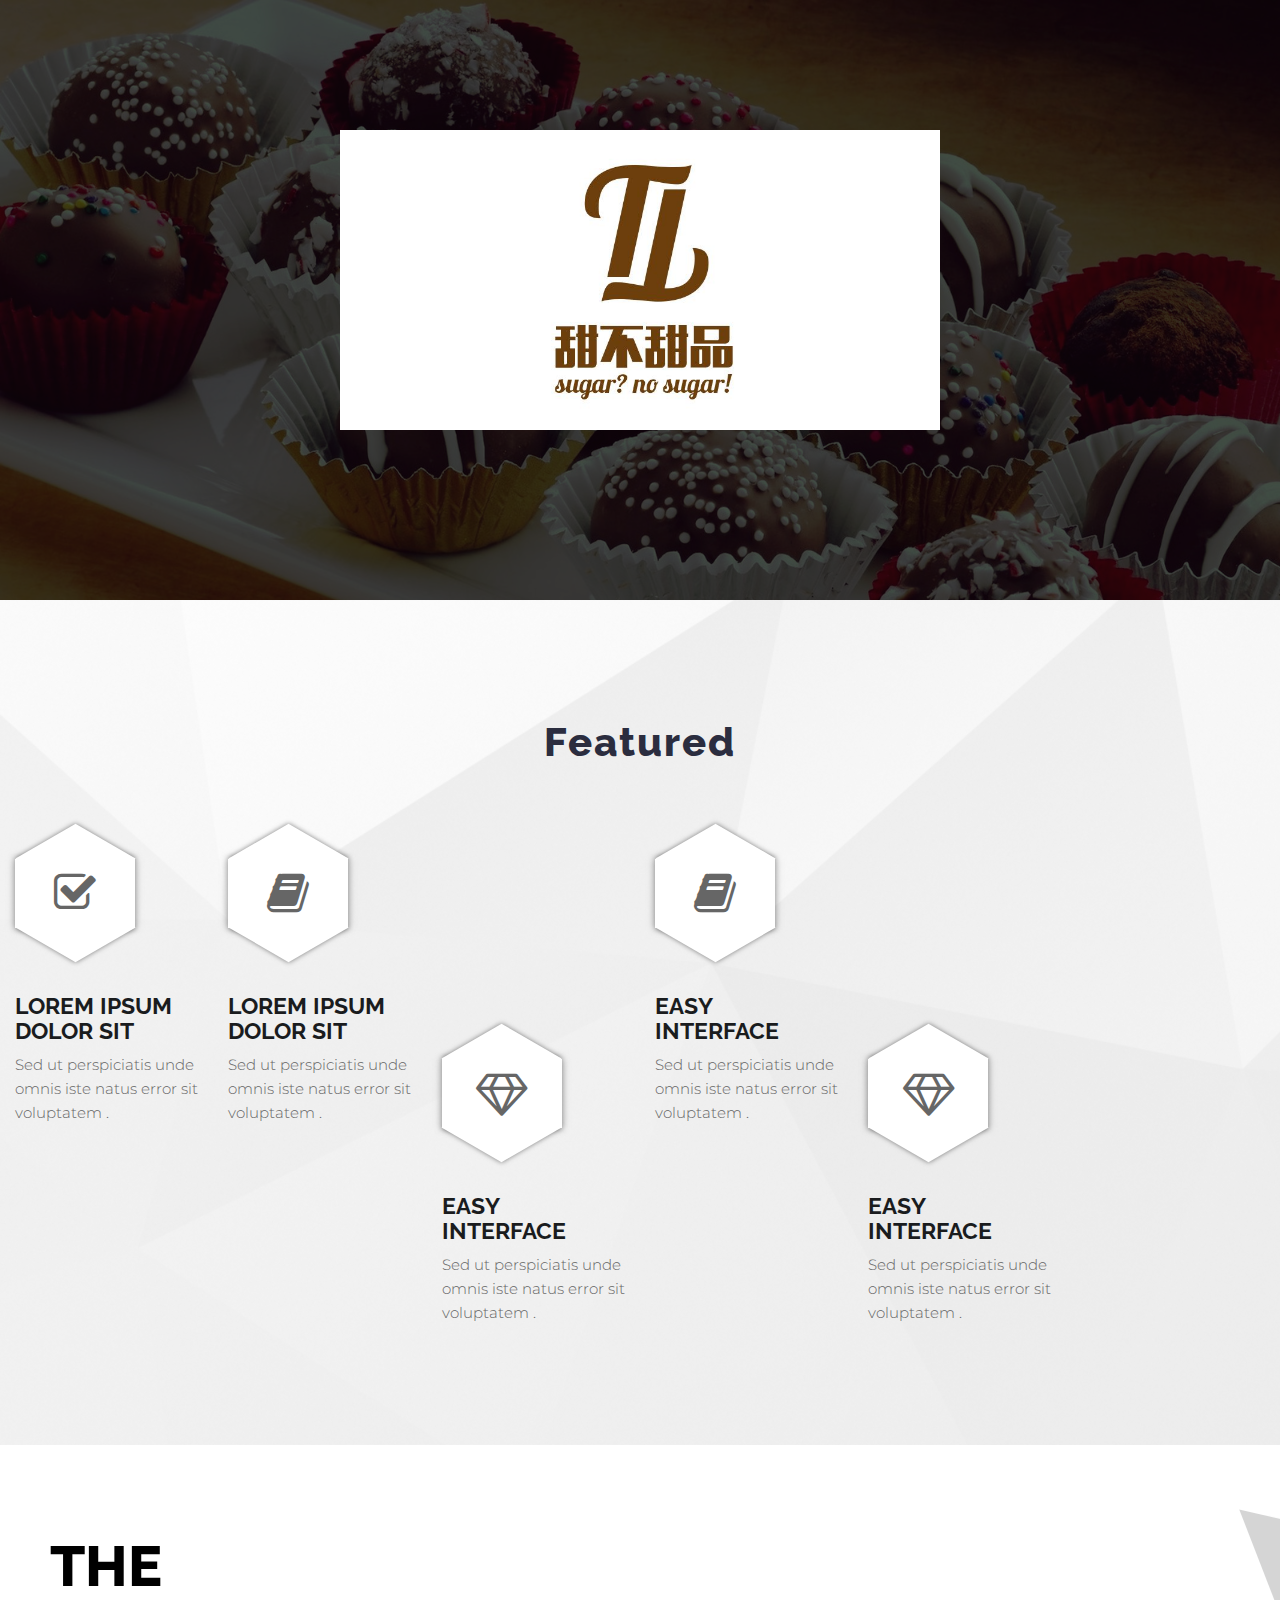
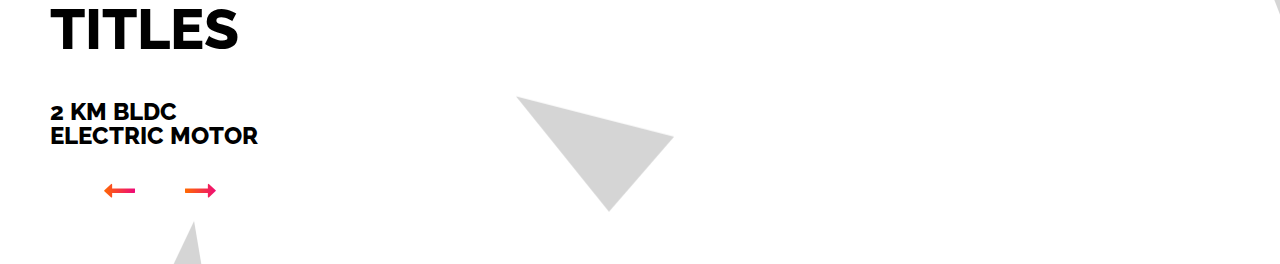
==== index.html @ 0b76a677 "qqiulifen" ====
<!DOCTYPE html>
<html lang="en">
<head>
    <meta charset="utf-8" />
    <meta http-equiv="X-UA-Compatible" content="IE=edge" />
    <meta name="viewport" content="width=device-width, initial-scale=1" />
    <meta name="description" content="Free Bootstrap Themes by Html5xCss3">
    <meta name="author" content="#">
	
    <title>甜品屋</title>
	
    <!-- Bootstrap Core CSS -->
    <link href="css/bootstrap.min.css" rel="stylesheet" type="text/css">
	
	<!-- Custom CSS -->
	<link href="css/style.css" rel="stylesheet">
	<link rel="stylesheet" href="css/lightbox.css">
	
	<!-- Custom Fonts -->
    <link href="font-awesome/css/font-awesome.min.css" rel="stylesheet" type="text/css">
	
	<!-- Owl Carousel Assets -->
    <link href="owl-carousel/owl.carousel.css" rel="stylesheet">
    <!-- <link href="owl-carousel/owl.theme.css" rel="stylesheet"> -->
	
	<!-- jQuery and Plugin-->
	<script src="js/jquery-3.2.1.min.js"></script>
	
	
	<script src="js/bootstrap.min.js"></script>

	
	<!-- HTML5 Shim and Respond.js IE8 support of HTML5 elements and media queries -->
    <!-- WARNING: Respond.js doesn't work if you view the page via file:// -->
    <!--[if lt IE 9]>
        <script src="js/html5shiv.js"></script>
        <script src="js/respond.min.js"></script>
    <![endif]-->
</head>
<body>
	<header class="main-header">
		<div class="container">
			<div class="col-md-8 col-md-offset-2">
				<!-- Static Header -->
				<div class="header-text">
					<div class="header-text-inner">
						<div class="logo">
							<a href="index.html"><img src="images/logo.jpg" class="img-responsive" alt=""></a>
						</div>
					</div>
				</div><!-- /header-text -->
			</div>
		</div>
	</header>
	<!-- /Section: intro -->
    
    <!-- /////////////////////////////////////////Content -->
    <div id="page-content">
    
        <!-- ////////////Content Box 01 -->
        <section class="box-content box-1 box-style-1" id="box-featured" data-anchor="featured">
            <div class="container-fluid">
                <div class="row heading dark bold">
                    <div class="col-lg-12"> 
                        <h2>Featured</h2>
                    </div>
                </div>
                <div class="row">
                    <div class="col-lg-2 col-sm-3 col-md-4 col-xs-6">
                        <div class="box-item">
                            <div class="wrap-icon">
                                <div class="hexagon">
                                    <div class="hexagon-inner">
                                        <div class="hexagon-inner-content">
                                            <i class="fa fa-check-square-o fa-3x"></i>
                                        </div>
                                    </div>
                                    <span></span>
                                </div>
                            </div>
	                   <h3>Lorem ipsum dolor sit</h3>
                            <p>Sed ut perspiciatis unde omnis iste natus error sit voluptatem .</p>
                        </div>
                    </div>
                    <div class="col-lg-2 col-sm-3 col-md-4 col-xs-6">
                        <div class="box-item">
                            <div class="wrap-icon">
                                <div class="hexagon">
                                    <div class="hexagon-inner">
                                        <div class="hexagon-inner-content">
                                            <i class="fa fa-book fa-3x"></i>
                                        </div>
                                    </div>
                                    <span></span>
                                </div>
                            </div>
                            <h3>Lorem ipsum dolor sit</h3>
                            <p>Sed ut perspiciatis unde omnis iste natus error sit voluptatem .</p>
                        </div>
                    </div>
                     <div class="col-lg-2 col-sm-3 col-md-4 col-xs-6">
                        <div class="box-item fix-padding">
                            <div class="wrap-icon">
                                <div class="hexagon">
                                    <div class="hexagon-inner">
                                        <div class="hexagon-inner-content">
                                            <i class="fa fa-diamond fa-3x"></i>
                                        </div>
                                    </div>
                                    <span></span>
                                </div>
                            </div>
                            <h3>Easy Interface</h3>
                            <p>Sed ut perspiciatis unde omnis iste natus error sit voluptatem .</p>
                        </div>
                    </div>
                    <div class="col-lg-2 col-sm-3 col-md-4 col-xs-6">
                        <div class="box-item">
                            <div class="wrap-icon">
                                <div class="hexagon">
                                    <div class="hexagon-inner">
                                        <div class="hexagon-inner-content">
                                            <i class="fa fa-book fa-3x"></i>
                                        </div>
                                    </div>
                                    <span></span>
                                </div>
                            </div>
                            <h3>Easy Interface</h3>
                            <p>Sed ut perspiciatis unde omnis iste natus error sit voluptatem .</p>
                        </div>
                    </div>
                    <div class="col-lg-2 col-sm-3 col-md-4 col-xs-6">
                        <div class="box-item fix-padding">
                            <div class="wrap-icon">
                                <div class="hexagon">
                                    <div class="hexagon-inner">
                                        <div class="hexagon-inner-content">
                                            <i class="fa fa-diamond fa-3x"></i>
                                        </div>
                                    </div>
                                    <span></span>
                                </div>
                            </div>
                            <h3>Easy Interface</h3>
                            <p>Sed ut perspiciatis unde omnis iste natus error sit voluptatem .</p>
                        </div>
                    </div>
                </div>
            </div>
        </section>
         <!-- ////////////Content Box 02 -->
        <section class="box-content box-2 box-style-0" id="box-slide" data-anchor="slide">
            <div class="flex-box no-gutter">
                <div class="col-sm-9 f-right">
                    <div class="owl-carousel b_2-slide">
                        <div class="item">
                            <div class="box-image" style="background-image: url('images/slide1.jpg');"></div>
                        </div>
                        <div class="item">
                            <div class="box-image" style="background-image: url('images/slide2.jpg');"></div>
                        </div>
                        <div class="item"> 
                            <div class="box-image" style="background-image: url('images/slide3.jpg');"></div>
                        </div>
                    </div>
                </div>
                <div class="col-sm-3">
                    <div class="box-text box-style-0">
                        <div class="title">
                            <h3>The titles</h3>
                            <span>2 km bldc Electric Motor</span>
                        </div>
                        <div class="content">
                            <div class="owl-carousel b_2-slide">
                                <div class="item"> 
                                    <p>11Lorem ipsum dolor sit amet, consectetur adipiscing elit. Aliquam viverra convallis.</p>
                                    <p>Max Speed:</p>
                                    <ul class="speed-inf list-inline text-center">
                                        <li class="col-xs-6">
                                            <p><strong>84</strong>kmh</p>
                                        </li>
                                        <li class="col-xs-6">
                                            <p><strong>60</strong>mph</p>
                                        </li>
                                        <div class="clearfix"></div>
                                    </ul>
                                </div>
                                <div class="item"> 
                                    <p>22Lorem ipsum dolor sit amet, consectetur adipiscing elit. Aliquam viverra convallis.</p>
                                    <p>Max Speed:</p>
                                    <ul class="speed-inf list-inline text-center">
                                        <li class="col-xs-6">
                                            <p><strong>84</strong>kmh</p>
                                        </li>
                                        <li class="col-xs-6">
                                            <p><strong>60</strong>mph</p>
                                        </li>
                                        <div class="clearfix"></div>
                                    </ul>
                                </div>
                                <div class="item"> 
                                    <p>33Lorem ipsum dolor sit amet, consectetur adipiscing elit. Aliquam viverra convallis.</p>
                                    <p>Max Speed:</p>
                                    <ul class="speed-inf list-inline text-center">
                                        <li class="col-xs-6">
                                            <p><strong>84</strong>kmh</p>
                                        </li>
                                        <li class="col-xs-6">
                                            <p><strong>60</strong>mph</p>
                                        </li>
                                        <div class="clearfix"></div>
                                    </ul>
                                </div>
                            </div>
                            <div class="owl-controls text-center">
                                <div class="btn prev prev-b_2-slide"><i class="fa fa-long-arrow-left"></i></div>
                                <div class="btn next next-b_2-slide"><i class="fa fa-long-arrow-right"></i></div>
                            </div>
                        </div>
                    </div>
                </div>
            </div>
        </section>

        <!-- ////////////Content Box 03 -->
</body>
</html>
---- css/style.css ----
/* ==== Google font ==== */
@import url('https://fonts.googleapis.com/css?family=Montserrat:400,600,700,800');
@import url('https://fonts.googleapis.com/css?family=Raleway:300,400,400i,500,500i,600,600i,700,700i,800,800i,900');
@import url('https://fonts.googleapis.com/css?family=Fira+Mono:400,500,700');
/* ---------------------------------------------------------------------------- */
/* ------------------------------------Html-Body------------------------------- */
/* ---------------------------------------------------------------------------- */
body {font-family: 'Montserrat', sans-serif;font-weight: 300;color: #666;background-color: #fff;font-size: 15px;line-height: 24px;hyphens: auto;overflow-wrap: break-word;}
html, body {width:100%; padding:0; margin:0;}

/* ---------------------------------------------------------------------------- */
/* ---------------------------------------------------------------------------- */
/* ---------------------------------------------------------------------------- */
html { -webkit-text-size-adjust: none;}
.video embed,.video object,.video iframe { width: 100%;  height: auto;}
img{max-width:100%;	height: auto;width: auto\9; /* ie8 */}

h1 {font-size: 38px;}
h2 {font-size: 36px;}
h3 {font-size: 32px;}
h4 {font-size: 28px;}
h5 {font-size: 24px;}
h6 {font-size: 20px;}

h1,h2,h3,h4,h5,h6 {font-weight: 700;color: #111;font-family: 'Raleway',sans-serif;line-height: 1.1;}

p {margin: 0 0 20px;}

a {color: #fff;-webkit-transition: all .2s ease-in-out;-moz-transition: all .2s ease-in-out;transition: all .2s ease-in-out;}
a:hover,
a:focus {text-decoration: none;color:#bb0c19;}

button {border: none;outline: 0;}
ul li{list-style: none;}
input:not([type]), input[type="color"], input[type="email"], input[type="number"], input[type="password"], input[type="tel"], input[type="url"], input[type="text"], input[type="search"], textarea, .form-control, select {
    border-radius: 0 0 0 0;
    box-shadow: none;
    color: #999999;
    display: block;
    font-size: 14px;
    font-weight: normal;
    line-height: 1.2;
	height: 43px;
    margin: 10px 0;
    outline: medium none;
    padding: 10px;
    transition: border-color 0.2s ease-in-out 0s, color 0.2s ease-in-out 0s;
    width: 100%;
	background-color: transparent;
    border: 2px solid #666;
}

.post{}
.post:after, .post:before, article:after, article:before, section:after, section:before{clear: both; content: '\0020'; display: block; visibility: hidden; width: 0; height: 0;}
.copyrights{
	text-indent:-9999px;
	height:0;
	line-height:0;
	font-size:0;
	overflow:hidden;
}
.clear{content: "\0020"; display: block; height: 0; clear: both; visibility: hidden; }
.clearfix:after, .clearfix:before{clear: both; content: '\0020'; display: block; visibility: hidden; width: 0; height: 0;}

/* --Line-- */
hr.line { margin: 15px auto; padding: 0; max-width: 90px;border: 0; border-top: solid 5px #ddd;text-align: center;}

/* --Page-- */
body.index-page {}
body.sub-page {}
body.sub-page header.main-header{min-height: 100px;}
body.sub-page .header-text {padding: 70px 0;}
body.sub-page .header-text img{max-height: 200px;margin:auto;}
body.sub-page footer{border-top: 1px solid #ccc;}

/* ---------------------------------------------------------------------------- */
/* -------------------------------Header-Styles-------------------------------- */
/* ---------------------------------------------------------------------------- */
header.main-header{background-size: cover;background-image: url(../images/showcase_bg.jpg);background-repeat: no-repeat;background-position: 50% top;min-height: 600px; position: relative}
header.main-header:after{background: rgba(0, 0, 0, .7);height: 100%;width: 100%;position:absolute;content: "";right: 0;top: 0;left: 0;bottom: 0;}

/* Header Styles */
.header-text {position: relative; z-index: 1;}
.header-text img{max-height: 300px;margin: 130px auto 0}



/* ---------------------------------------------------------------------------- */
/* -------------------------------------Content-------------------------------- */
/* ---------------------------------------------------------------------------- */
#page-content{}

/* ---HomePage--- */
.box-content {overflow: hidden}
.box-content .heading{margin-bottom: 50px; text-align: center;}
.box-content .heading h2{ font-weight: 300;font-size: 28px;}
.box-content .heading.bold h2{ font-weight: 800;font-size: 40px;letter-spacing: 2px;}
.box-content .heading.light h2{color: #fff;}
.box-content .heading.dark h2{color: #2b2d3f;}

.box-content.box-style-0{background-image: url(../images/patftern-white2.png); background-color: #fff;}
.box-content.box-style-1{background: url(../images/pattern-white.png) center center;background-size: cover; background-color: #fff;}
.box-content.box-style-2{background-image: url(../images/home-6.png);background-position: 80% top;background-repeat: no-repeat;background-color: #F8F9F1;}
.box-content.box-style-3{background: url(../images/ep_naturalblack.png) fixed center center;color:#fff;}

/* ---------------------------------------------------------------------------- */
/* -------------------------------------Box 1---------------------------------- */
/* ---------------------------------------------------------------------------- */
.box-content.box-1 {padding: 100px 0;}
.box-content.box-1 .box-item h3{color: #1a1c1e; font-size: 23px;line-height: 1.1;text-transform: uppercase;}
.wrap-icon{padding-bottom: 10px;display: block;}

@media(min-width:768px){
	.box-content.box-1 .box-item.fix-padding{padding-top: 200px}
}

/* ---------------------------------------------------------------------------- */
/* -------------------------------------Box 2---------------------------------- */
/* ---------------------------------------------------------------------------- */
.box-content.box-2 {position: relative;}


/* ---------------------------------------------------------------------------- */
/* -------------------------------------Box 3---------------------------------- */
/* ---------------------------------------------------------------------------- */
.box-content.box-3 {padding: 0;}
.box-content.box-3 h3{color: #FFB619; margin-bottom: 5px;font-weight: 500;}
.box-content.box-3 span{font-weight: bold;font-size: 20px;line-height: 2;}

/* ---------------------------------------------------------------------------- */
/* -------------------------------------Box 5---------------------------------- */
/* ---------------------------------------------------------------------------- */
.box-content.box-5 {padding: 100px 0;text-align: center;}
.box-content.box-5 textarea{height: 150px;}

/* ---------------------------------------------------------------------------- */
/* -------------------------------------Box 4---------------------------------- */
/* ---------------------------------------------------------------------------- */
.box-content.box-4 {padding: 100px 0;}
.box-content.box-4 .box-item{border: 1px solid #ccc;transition: all .3s ease-in-out;}
.box-content.box-4 .box-item .box-item-inner{padding: 15px 25px;background: transparent;}
.box-content.box-4 .box-item .box-item-inner ul{padding: 0;margin-bottom: 20px;}
.box-content.box-4 .box-item h3{font-size:20px;text-transform:uppercase;margin-bottom: 20px;font-weight: 800;}
.box-content.box-4 .box-item:nth-child(n+2) {border-left: none;}
.box-content.box-4 .box-item:nth-child(n+4) {border-top: none;}
.box-content.box-4 .box-item:nth-child(3n+1){border-left: 1px solid #ccc;}
.box-content.box-4 .box-item:hover{
	position: relative;
    z-index: 2;
    -webkit-transform: scale(1.1);
    -ms-transform: scale(1.1);   
    -moz-transform: scale(1.1);
    transform: scale(1.1);
	background: #000;
	border: 1px solid #000;
	color: #999;
}
.box-content.box-4 .box-item:hover h3{color: #fff;}
.box-content.box-4 .box-item:hover .gradient-link{background: linear-gradient(to left, #ee0979, #ff6a00);background: -webkit-linear-gradient(to left, #ee0979, #ff6a00);-webkit-background-clip: text;-webkit-text-fill-color: transparent;text-decoration: underline}

.gradient-link{font-weight: bold;color: #111;text-decoration: underline}

/* ---------------------------------------------------------------------------- */
/* -------------------------------------Box 6---------------------------------- */
/* ---------------------------------------------------------------------------- */
.box-content.box-6 {padding: 0;}

/* ---------------------------------------------------------------------------- */
/* -------------------------------------Box 7---------------------------------- */
/* ---------------------------------------------------------------------------- */
.box-content.box-7 {}

/* ---------------------------------------------------------------------------- */
/* ------------------------------------Footer---------------------------------- */
/* ---------------------------------------------------------------------------- */
footer{color: #888;background-color:#181819;}
footer ul {padding: 0;}
footer ul li{list-style: none;}
footer a {color: #888;}
footer a:hover {color: #bb0c19;}



footer .wrap-footer{padding:50px 0 30px;}
footer .col-footer{margin: 10px 0 30px;}
footer .footer-1{}
footer .footer-1 ul.footer-social{font-size: 20px;margin: 0;}
footer .footer-1 ul.footer-social li{height: 38px; width: 38px; text-align: center;}
footer .footer-1 ul.footer-social a i{font-size: 15px;color: #fff;line-height: 2.1;height: 30px; width: 30px;border-radius: 3px;background-color: #2B2D3F;}
footer .footer-1 ul.footer-social a i:hover{background-color:#fff;color: #2B2D3F;}

footer .footer-2{}
footer .footer-2 li{border-bottom: 1px solid rgba(255, 255, 255, 0.1);font-size: 13px;margin-bottom: 0;padding: 12px 0;}
footer .footer-2 li:first-child{padding-top: 0;}

footer .footer-2 li p {letter-spacing:1px;margin-bottom: 0;}

footer .footer-3 img{margin-bottom: 20px;}

footer .footer-4{}
footer .footer-4 a{ border: 1px solid #888; padding: 2px 10px;line-height: 2.2;font-size: 14px;text-transform: capitalize;}
footer .footer-4 a:hover{color: #bb0c19;text-decoration: none;}


footer .footer-title {display: block;font-weight: bold;letter-spacing: 1px;margin-bottom: 20px;position: relative;text-transform: uppercase;font-size: 16px;color: #fff;}

footer .copyright{padding: 15px 0;}
footer .bottom-footer{background-color:#000;}
footer .bottom-footer span{color: #888!important;margin: 0;line-height: 1;}
footer .bottom-footer ul{list-style:none;margin:0;padding:0;line-height:1.5}
footer .bottom-footer .link{margin-top: 10px;}

@media(max-width:767px){
	footer .bottom-footer .copyright{text-align:center;padding-bottom:18px}
	footer .bottom-footer .link{padding-top:0;padding-bottom:24px;text-align:center}
}

/* ---------------------------------------------------------------------------- */
/* --------------------------------Entry-box----------------------------------- */
/* ---------------------------------------------------------------------------- */
.box-entry {color: #3F3F3F; margin: 0 auto 30px;border-bottom: 4px solid #eee;border-right: 1px solid #fff;max-width: 450px;}
.box-entry h3{margin: 0;margin-bottom: 30px;font-size: 19px;font-weight: 700;text-transform: uppercase;line-height: 1.4;}
.box-entry img{border: none; width: 100%;}
.box-entry div{padding: 0;}
.box-entry .entry-details{padding: 0 30px}
.box-entry .entry-details p{line-height: 1.2;}

.box-entry .entry-meta {font-size: 12px !important;letter-spacing: 0.25px;margin: 0 0 15px;padding: 10px 0;position: relative;text-transform: uppercase;border-bottom: 1px solid #ddd;color: #999;}
.box-entry .entry-meta a{color: #999;}
.box-entry .entry-des {margin: 0 0 15px;padding: 0 0 15px;}
.box-entry .entry-des span{color: #ec495e;font-weight: bold;}
.box-entry .entry-des h3{margin: 0;max-height: 70px;min-height: 68px;text-transform: uppercase;}
.entry-thumb {position: relative;}
.entry-thumb:after {content: "";position: absolute;top: 0px;left: 0px;width: 0%;height: 100%;background-color: rgba(255,255,255,0.4);-webkit-transition: none;-moz-transition: none;-ms-transition: none;-o-transition: none;transition: none;}
.entry-thumb:hover:after {width: 120%;background-color: rgba(255,255,255,0);-webkit-transition: all 0.3s ease-out;-moz-transition: all 0.3s ease-out;-ms-transition: all 0.3s ease-out;-o-transition: all 0.3s ease-out;transition: all 0.3s ease-out;}
.box-entry:hover{border-bottom: 4px solid #ec495e;}
@media only screen and (max-width: 767px) {.box-entry{text-align: center;}}


/* ---------------------------------------------------------------------------- */
/* ------------------------------Portfolio Box--------------------------------- */
/* ---------------------------------------------------------------------------- */	
.portfolio-box {display: block;position: relative;margin: auto;overflow: hidden;max-width: 400px}
.portfolio-box:before{z-index:1;content:"";position:absolute;left:10px;right:10px;top:10px;bottom:10px;border-top:1px solid #bb0c19;border-bottom:1px solid #bb0c19;transform:scale(1,1);-moz-transform:scale(1,1);-webkit-transform:scale(1,1);-ms-transform:scale(1,1);transition:all 0.4s ease-in-out 0s;-moz-transition:all 0.4s ease-in-out 0s;-webkit-transition:all 0.4s ease-in-out 0s;}
.portfolio-box:after{z-index:1;content:"";position:absolute;left:10px;right:10px;top:10px;bottom:10px;border-left:1px solid #bb0c19;border-right:1px solid #bb0c19;transform:scale(1,1);-moz-transform:scale(1,1);-webkit-transform:scale(1,1);-ms-transform:scale(1,1);transition:all 0.4s ease-in-out 0s;-moz-transition:all 0.4s ease-in-out 0s;-webkit-transition:all 0.4s ease-in-out 0s;}
.portfolio-box:hover:before{transform:scale(0,1);-moz-transform:scale(0,1);-webkit-transform:scale(0,1);-ms-transform:scale(0,1)}
.portfolio-box:hover:after {transform:scale(1,0);-moz-transform:scale(1,0);-webkit-transform:scale(1,0);-ms-transform:scale(1,0)}

/****** Zoom Effect ******/
.portfolio-box.zoom-effect .portfolio-box-caption{background: rgba(0, 0, 0,.3);}
.portfolio-box.zoom-effect img{-webkit-transition: 0.5s ease;transition: 0.5s ease;}
.portfolio-box:hover.zoom-effect img{-webkit-transform:scale(1.1); /* Safari and Chrome */-moz-transform:scale(1.1); /* Firefox */-ms-transform:scale(1.1); /* IE 9 */-o-transform:scale(1.1); /* Opera */transform:scale(1.1);}


.portfolio-box .portfolio-box-caption {display: block;position: absolute;bottom: 0;width: 100%;height: 100%;text-align: center;color: #fff;-webkit-transition: all .35s;-moz-transition: all .35s;transition: all .35s;}
.portfolio-box .portfolio-box-caption .portfolio-box-caption-content {position: absolute;top: 50%;width: 100%;text-align: center;transform: translateY(-50%);}

.portfolio-box .portfolio-box-caption .portfolio-box-caption-content .project-social,
.portfolio-box .portfolio-box-caption .portfolio-box-caption-content .project-category,
.portfolio-box .portfolio-box-caption .portfolio-box-caption-content .project-name {padding: 0 15px;text-transform: uppercase;font-weight: 600;letter-spacing: 2px;text-shadow: 2px 2px #111;}
.portfolio-box .portfolio-box-caption .portfolio-box-caption-content .project-category {font-size: 13px;color: #bb0c19;margin-bottom: 10px;}
.portfolio-box .portfolio-box-caption .portfolio-box-caption-content .project-name {font-size: 16px;margin-bottom: 3px;}
.portfolio-box .portfolio-box-caption .portfolio-box-caption-content .project-social{transition: all 1s ease;opacity: 0; height: 0;overflow: hidden;}
.portfolio-box .portfolio-box-caption .portfolio-box-caption-content .project-social i.fa{font-size: 25px;}
.portfolio-box .portfolio-box-caption .portfolio-box-caption-content .project-social ul li{margin: 20px 5px 0;}
.portfolio-box .portfolio-box-caption .portfolio-box-caption-content .project-social ul li a{display: block;width: 48px;height: 48px;color: #bb0c19;background: #fff;transition-duration: 0.3s;padding-top: 12px;border-radius: 50%;text-shadow: none;}
.portfolio-box .portfolio-box-caption .portfolio-box-caption-content .project-social ul li a:hover{color: #fff;background-color: #bb0c19;}

.portfolio-box:hover .portfolio-box-caption {opacity: 1;background: none;}
.portfolio-box:hover .portfolio-box-caption .portfolio-box-caption-content .project-social{opacity: 1;height: auto;}
.portfolio-box:hover .portfolio-box-caption .portfolio-box-caption-content .project-category,
.portfolio-box:hover .portfolio-box-caption .portfolio-box-caption-content .project-name
{display: none;}

@media(min-width:768px) {
    .portfolio-box .portfolio-box-caption .portfolio-box-caption-content .project-category {
        font-size: 15px;
    }
    .portfolio-box .portfolio-box-caption .portfolio-box-caption-content .project-name {
        font-size: 19px;
    }
}

/* ---------------------------------------------------------------------------- */
/* ---------------------------------Hexagon------------------------------------ */
/* ---------------------------------------------------------------------------- */
.hexagon {position: relative;width: 120px; height: 69.28px;background-color: #ffffff;margin: 34.64px 0;box-shadow: 0 0 7px rgba(0,0,0,0.5);}
.hexagon .hexagon-inner {display: block;position: absolute;bottom: 0;width: 100%;height: 100%;text-align: center;z-index: 999;}
.hexagon .hexagon-inner .hexagon-inner-content {position: absolute;top: 50%;width: 100%;text-align: center;transform: translateY(-50%);}

.hexagon:before,
.hexagon:after {content: "";position: absolute;z-index: 1;width: 84.85px;height: 84.85px;-webkit-transform: scaleY(0.5774) rotate(-45deg);-ms-transform: scaleY(0.5774) rotate(-45deg);transform: scaleY(0.5774) rotate(-45deg);background-color: inherit;left: 17.5736px;box-shadow: 0 0 7px rgba(0,0,0,0.5);}

.hexagon:before {top: -42.4264px;}

.hexagon:after {bottom: -42.4264px;}

/*cover up extra shadows*/
.hexagon span {display: block;position: absolute;top: 0;left: 0;width: 120px;height: 69.2820px;z-index: 2;background: #fff;}

/* ---------------------------------------------------------------------------- */
/* ------------------------------------Button---------------------------------- */
/* ---------------------------------------------------------------------------- */
.btn {
	border-radius: 0;
	outline: none;
	text-decoration: none;
	text-transform: uppercase;
	font-weight: bold;	
}

.btn:focus,
.btn.active, 
.btn:active {
    background-image: none;
    box-shadow: none;
    outline: 0 none;
}

.btn-skin {padding: 9px 24px;color: #fff;background-color: #bb0c19;min-width: 110px;margin: 10px 0;height: 43px;}
.btn-skin i.fa{padding-left: 5px;}
.btn-skin:hover, .btn-skin:focus {color: #fff;background-color: #444;}



/* ---------------------------------------------------------------------------- */
/* -----------------------------Overview-aside-nav----------------------------- */
/* ---------------------------------------------------------------------------- */
#overview-aside-nav {position: fixed;top: 50%;right: 6px;margin-top: -11.6875em;-webkit-user-select: none;-moz-user-select: none;user-select: none;z-index:999;}
#overview-aside-nav ul {list-style: none;display: block}
#overview-aside-nav ul li {position: relative;width: 20px;height: 8px;padding: 7px;margin-bottom: 5px;cursor: pointer;-webkit-transition: all 0.1s ease;-moz-transition: all 0.1s ease;-o-transition: all 0.1s ease;transition: all 0.1s ease}
#overview-aside-nav ul li div {width: 8px;height: 8px;overflow: hidden;margin-left: auto;background: #C8C8C8;-webkit-border-radius: 8px;-moz-border-radius: 8px;-ms-border-radius: 8px;-o-border-radius: 8px;border-radius: 8px;-webkit-transition: all 0.1s ease;-moz-transition: all 0.1s ease;-o-transition: all 0.1s ease;transition: all 0.1s ease;box-shadow: inset 0 0 1px #777}
#overview-aside-nav ul li b {display: none;position: absolute;top: 50%;margin-top: -6px;right: 24px;white-space: nowrap;font-size: 12px;color: #bb0c19;font-weight: 600;}
#overview-aside-nav ul li:hover b {display: block !important;-webkit-animation: fadein 0.3s ease-out;-moz-animation: fadein 0.3s ease-out;-ms-animation: fadein 0.3s ease-out;-o-animation: fadein 0.3s ease-out;animation: fadein 0.3s ease-out}
#overview-aside-nav ul li:hover div {background: #bb0c19}
#overview-aside-nav ul li.on {height: 30px !important}
#overview-aside-nav ul li.on div {background: #bb0c19;height: 30px !important}

#b2top {position: fixed;right: 10px;bottom: 20px;border: 2px solid #bb0c19;padding: 10px;cursor: pointer;z-index:999;}


/* ---------------------------------------------------------------------------- */
/* -----------------------------------Success---------------------------------- */
/* ---------------------------------------------------------------------------- */
.success{height: 500px;width: 100%;text-transform: uppercase;}
.success-insite {position: relative;top: 50%;left: 50%;transform: translate(-50%, -50%);}
.success span.fail{font-size: 50px; color: red;display: block;line-height: 55px;}
.success span.success{font-size: 50px; color: blue;display: block;line-height: 55px;}
.success .btn-skin{margin-top: 50px}

/* ---------------------------------------------------------------------------- */
/* ----------------------------------Carousel---------------------------------- */
/* ---------------------------------------------------------------------------- */
.owl-carousel{height: 100%;width: 100%;}


.owl-carousel:hover .owl-buttons div {color:#fff;}
.owl-controls .owl-prev {}
.owl-controls .owl-next {}
.owl-controls .btn i.fa {font-size: 32px;margin: 0 10px 0;background: linear-gradient(to left, #ee0979, #ff6a00);background: -webkit-linear-gradient(to left, #ee0979, #ff6a00);-webkit-background-clip: text;-webkit-text-fill-color: transparent;}
.owl-carousel .item{width: 100%;height: 100%;}
.owl-carousel .owl-wrapper-outer,
.owl-carousel .owl-wrapper,
.owl-item{height: 100%;}



.no-gutter::after, .no-gutter::before {content: " ";display: table;}
.no-gutter::after {clear: both;}
.no-gutter{margin: 0 !important;}
.no-gutter > [class*=col-] {
	padding-right: 0;
	padding-left: 0;
}


.box-text{padding: 70px 50px 30px;}
.box-text .title {margin-bottom: 10px;font-family: 'Raleway', sans-serif;}
.box-text .title h3{font-size: 57px; font-weight:800;color: #000;text-transform: uppercase;}
.box-text .title span{font-size: 24px; font-weight:800;color: #000;text-transform: uppercase;margin: 40px 0 20px;display: block;}

.box-text .content{margin: 20px 0;}
.box-text .speed-inf{margin: 70px 0 120px;font-family: 'Raleway', sans-serif;}
.box-text .speed-inf strong{display: block; font-size: 55px; color: #000;line-height: 47px;}
.box-text .speed-inf p{margin: 0;font-weight: 700;font-size: 14px;color: #444;}

.flex-box  .box-image {background-repeat: no-repeat;background-position: center center;background-size: cover;display: block;z-index: 1;width: 100%;height: 100%;}
.flex-box .f-right{order: 2;}

@media only screen and (min-width: 768px) and (max-width: 1200px) {
	.box-text{padding: 60px;}
}

@media(min-width:768px){
	.flex-box {
	  flex-direction: row;
	  -webkit-flex-direction: row;
	  display: flex;
	  display: -webkit-flex;
	}
	.box-text.text-right{text-align: right;}
	.box-text.text-right .content:before,
	.box-text.text-right .content:after{right: 0;}
}
@media(max-width:767px){
	.box-text{text-align: center;}
	.box-text .content:before,
	.box-text .content:after{right: 47%;}
	.flex-box  .box-image {height: 430px;width: 100%;}
}
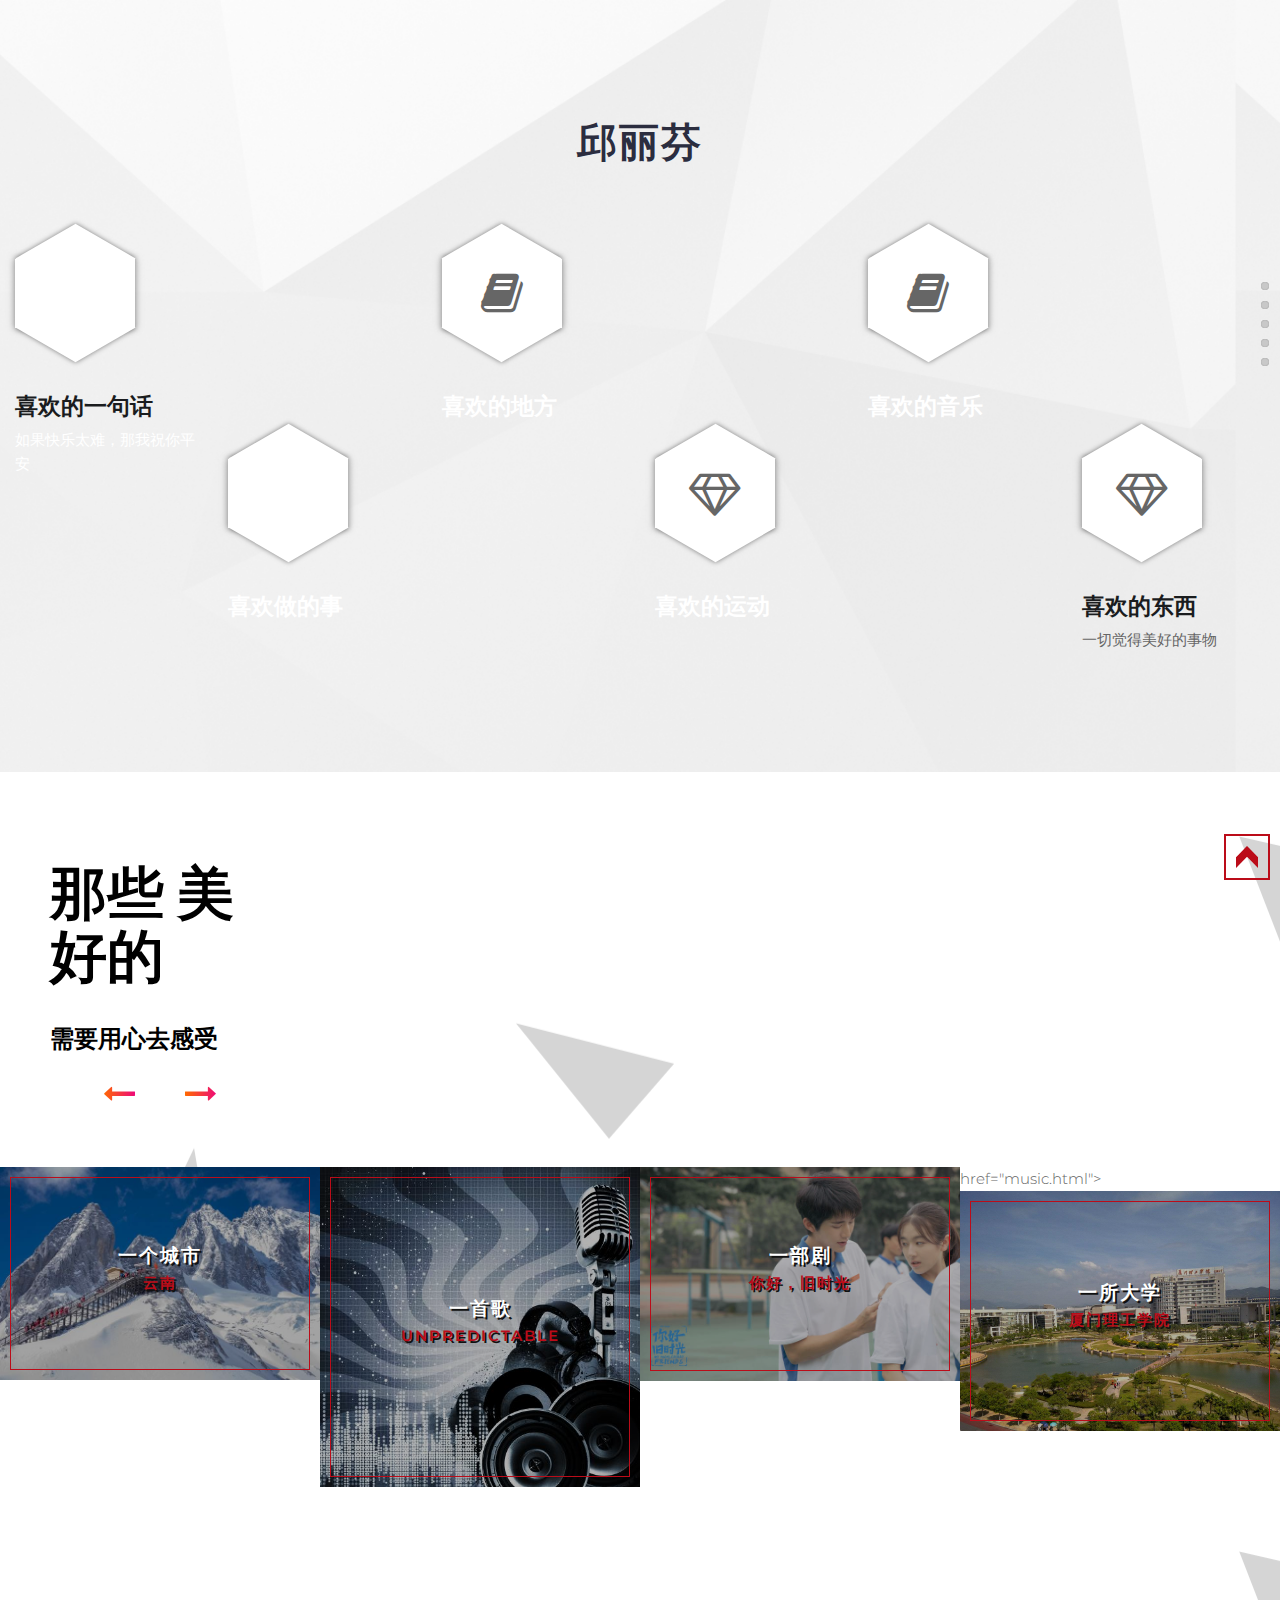
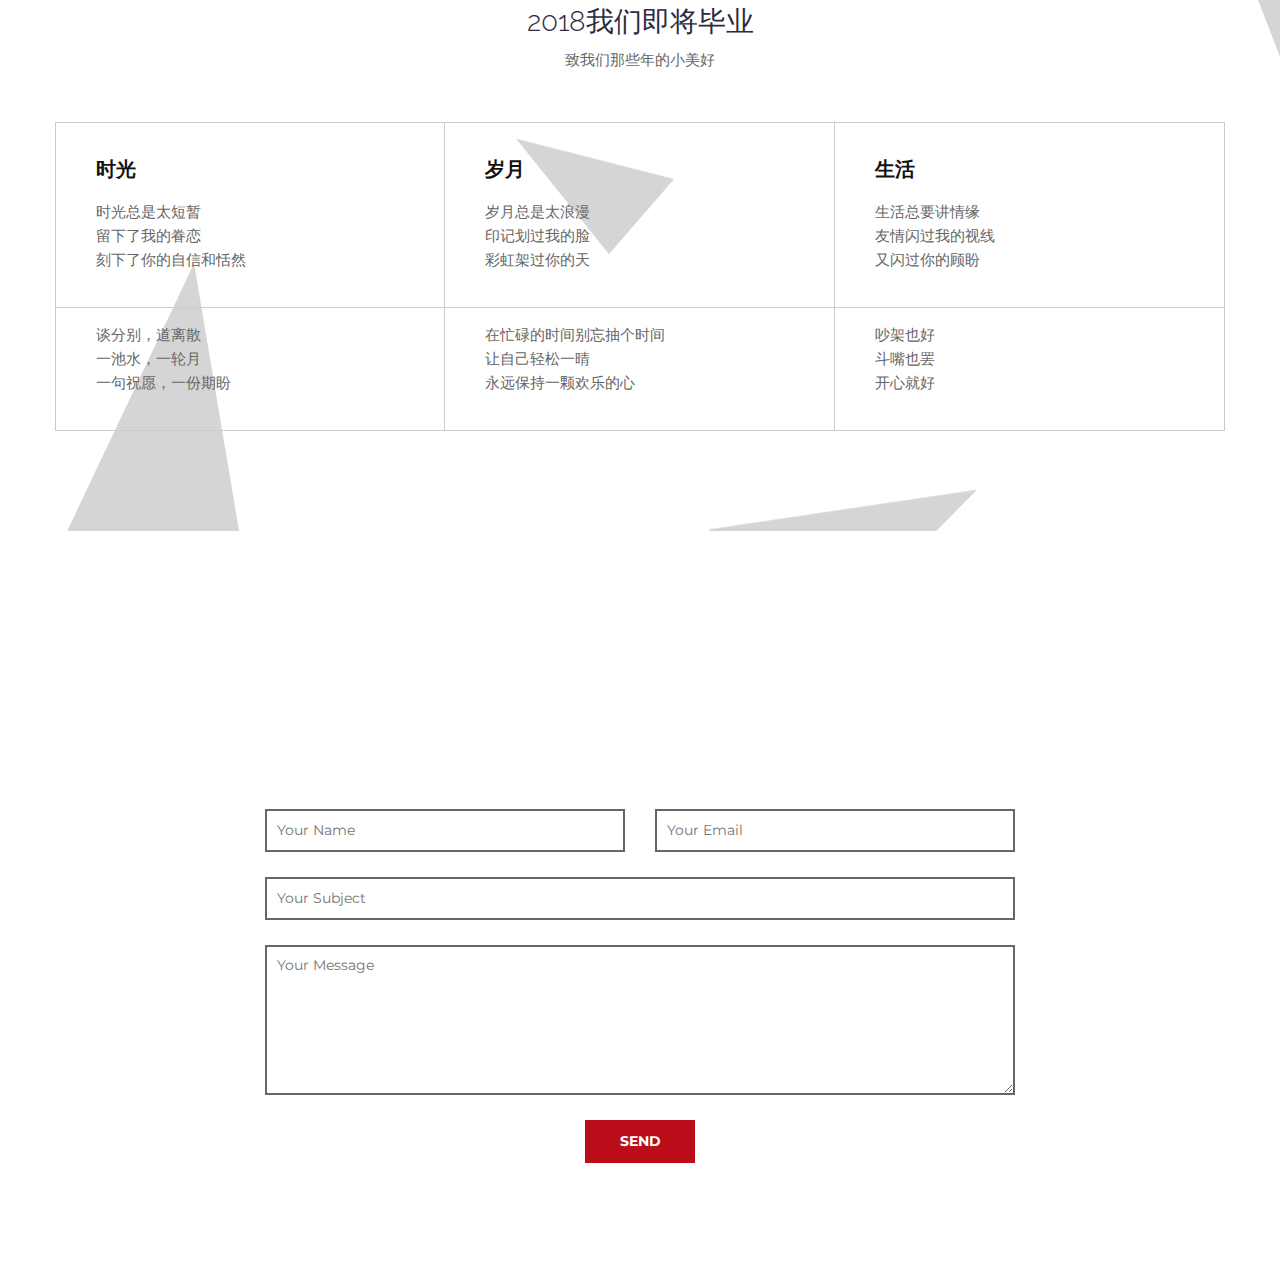
==== commit fa33e988: "123" ====
--- a/index.html
+++ b/index.html
@@ -6,53 +6,39 @@
     <meta name="viewport" content="width=device-width, initial-scale=1" />
     <meta name="description" content="Free Bootstrap Themes by Html5xCss3">
     <meta name="author" content="#">
-	
-    <title>甜品屋</title>
-	
+    
+    <title>邱丽芬</title>
+    
     <!-- Bootstrap Core CSS -->
     <link href="css/bootstrap.min.css" rel="stylesheet" type="text/css">
-	
-	<!-- Custom CSS -->
-	<link href="css/style.css" rel="stylesheet">
-	<link rel="stylesheet" href="css/lightbox.css">
-	
-	<!-- Custom Fonts -->
+    
+    <!-- Custom CSS -->
+    <link href="css/style.css" rel="stylesheet">
+    <link rel="stylesheet" href="css/lightbox.css">
+    
+    <!-- Custom Fonts -->
     <link href="font-awesome/css/font-awesome.min.css" rel="stylesheet" type="text/css">
-	
-	<!-- Owl Carousel Assets -->
+    
+    <!-- Owl Carousel Assets -->
     <link href="owl-carousel/owl.carousel.css" rel="stylesheet">
     <!-- <link href="owl-carousel/owl.theme.css" rel="stylesheet"> -->
-	
-	<!-- jQuery and Plugin-->
-	<script src="js/jquery-3.2.1.min.js"></script>
-	
-	
-	<script src="js/bootstrap.min.js"></script>
+    
+    <!-- jQuery and Plugin-->
+    <script src="js/jquery-3.2.1.min.js"></script>
+    
+    
+    <script src="js/bootstrap.min.js"></script>
 
-	
-	<!-- HTML5 Shim and Respond.js IE8 support of HTML5 elements and media queries -->
+    
+    <!-- HTML5 Shim and Respond.js IE8 support of HTML5 elements and media queries -->
     <!-- WARNING: Respond.js doesn't work if you view the page via file:// -->
     <!--[if lt IE 9]>
         <script src="js/html5shiv.js"></script>
         <script src="js/respond.min.js"></script>
     <![endif]-->
 </head>
-<body>
-	<header class="main-header">
-		<div class="container">
-			<div class="col-md-8 col-md-offset-2">
-				<!-- Static Header -->
-				<div class="header-text">
-					<div class="header-text-inner">
-						<div class="logo">
-							<a href="index.html"><img src="images/logo.jpg" class="img-responsive" alt=""></a>
-						</div>
-					</div>
-				</div><!-- /header-text -->
-			</div>
-		</div>
-	</header>
-	<!-- /Section: intro -->
+
+    <!-- /Section: intro -->
     
     <!-- /////////////////////////////////////////Content -->
     <div id="page-content">
@@ -62,7 +48,9 @@
             <div class="container-fluid">
                 <div class="row heading dark bold">
                     <div class="col-lg-12"> 
-                        <h2>Featured</h2>
+                   <p>  <a href="color:red"></p>
+                        <h2>邱丽芬</h2>
+
                     </div>
                 </div>
                 <div class="row">
@@ -78,8 +66,24 @@
                                     <span></span>
                                 </div>
                             </div>
-	                   <h3>Lorem ipsum dolor sit</h3>
-                            <p>Sed ut perspiciatis unde omnis iste natus error sit voluptatem .</p>
+                            <h3>喜欢的一句话</h3>
+                            <p>如果快乐太难，那我祝你平安</p>
+                        </div>
+                    </div>
+                    <div class="col-lg-2 col-sm-3 col-md-4 col-xs-6">
+                        <div class="box-item fix-padding">
+                            <div class="wrap-icon">
+                                <div class="hexagon">
+                                    <div class="hexagon-inner">
+                                        <div class="hexagon-inner-content">
+                                            <i class="fa fa-check-square-o fa-3x"></i>
+                                        </div>
+                                    </div>
+                                    <span></span>
+                                </div>
+                            </div>
+                            <h3><a href ="lvyou.html">喜欢做的事</a></h3>
+                            
                         </div>
                     </div>
                     <div class="col-lg-2 col-sm-3 col-md-4 col-xs-6">
@@ -94,11 +98,11 @@
                                     <span></span>
                                 </div>
                             </div>
-                            <h3>Lorem ipsum dolor sit</h3>
-                            <p>Sed ut perspiciatis unde omnis iste natus error sit voluptatem .</p>
-                        </div>
-                    </div>
-                     <div class="col-lg-2 col-sm-3 col-md-4 col-xs-6">
+                            <h3> <a href ="yunnan.html">喜欢的地方</a></h3>
+                           
+                        </div>
+                    </div>
+                    <div class="col-lg-2 col-sm-3 col-md-4 col-xs-6">
                         <div class="box-item fix-padding">
                             <div class="wrap-icon">
                                 <div class="hexagon">
@@ -110,8 +114,8 @@
                                     <span></span>
                                 </div>
                             </div>
-                            <h3>Easy Interface</h3>
-                            <p>Sed ut perspiciatis unde omnis iste natus error sit voluptatem .</p>
+                            <h3><a href ="run.html">喜欢的运动</a></h3>
+                            
                         </div>
                     </div>
                     <div class="col-lg-2 col-sm-3 col-md-4 col-xs-6">
@@ -126,8 +130,11 @@
                                     <span></span>
                                 </div>
                             </div>
-                            <h3>Easy Interface</h3>
-                            <p>Sed ut perspiciatis unde omnis iste natus error sit voluptatem .</p>
+                            <h3><a href ="music.html">喜欢的音乐</a></h3>
+                          
+                                 
+                            </p>
+
                         </div>
                     </div>
                     <div class="col-lg-2 col-sm-3 col-md-4 col-xs-6">
@@ -142,14 +149,15 @@
                                     <span></span>
                                 </div>
                             </div>
-                            <h3>Easy Interface</h3>
-                            <p>Sed ut perspiciatis unde omnis iste natus error sit voluptatem .</p>
+                            <h3>喜欢的东西</h3>
+                            <p>一切觉得美好的事物</p>
                         </div>
                     </div>
                 </div>
             </div>
         </section>
-         <!-- ////////////Content Box 02 -->
+        
+        <!-- ////////////Content Box 02 -->
         <section class="box-content box-2 box-style-0" id="box-slide" data-anchor="slide">
             <div class="flex-box no-gutter">
                 <div class="col-sm-9 f-right">
@@ -168,8 +176,8 @@
                 <div class="col-sm-3">
                     <div class="box-text box-style-0">
                         <div class="title">
-                            <h3>The titles</h3>
-                            <span>2 km bldc Electric Motor</span>
+                            <h3>那些   美好的</h3>
+                            <span>需要用心去感受</span>
                         </div>
                         <div class="content">
                             <div class="owl-carousel b_2-slide">
@@ -222,7 +230,272 @@
                 </div>
             </div>
         </section>
+      
+        
+        <!-- ////////////Content Box 03 -->
+        <section class="box-content box-3" id="box-gallery" data-anchor="gallery">
+            <div class="">
+                <div class="no-gutter">
+                    <div class="col-lg-3 col-sm-6">
+                        <div class="portfolio-box zoom-effect">
+                            <img src="images/1.jpg" class="img-responsive" alt="">
+                            <div class="portfolio-box-caption">
+                                <div class="portfolio-box-caption-content">
+                                    <div class="project-name">
+                                        一个城市
+                                    </div>
+                                    <div class="project-category">
+                                        云南
+                                    </div>
+                                    <div class="project-social">
+                                        <ul class="list-inline">
+                                            <li><a href="#"><i class="fa fa-link"></i></a></li>
+                                            <li><a href="images/1.jpg" data-lightbox="example-set" data-title="Click the right half of the image to move forward."><i class="fa fa-search"></i></a></li>
+                                        </ul>
+                                    </div>
+                                </div>
+                            </div>
+                        </div>
+                    </div>
+                     href="music.html"></a><div class="col-lg-3 col-sm-6 nopadding" >
+                        <div class="portfolio-box zoom-effect">
+                            <img src="images/2.jpg" class="img-responsive" alt="" href="music.html">
+                            <div class="portfolio-box-caption">
+                                <div class="portfolio-box-caption-content">
+                                    <div class="project-name">
+                                        一首歌
+                                    </div>
+                                    <div class="project-category">
+                                        Unpredictable
+                                    </div>
+                                    <div class="project-social">
+                                        <ul class="list-inline">
+                                            <li><a href="#"><i class="fa fa-link"></i></a></li>
+                                            <li><a href="images/2.jpg" data-lightbox="example-set" data-title="Click the right half of the image to move forward."><i class="fa fa-search"></i></a></li>
+                                        </ul>
+                                    </div>
+                                </div>
+                            </div>
+                        </div>
+                    </div>
+                    <div class="col-lg-3 col-sm-6 nopadding">
+                        <div class="portfolio-box zoom-effect">
+                            <img src="images/3.jpg" class="img-responsive" alt="">
+                            <div class="portfolio-box-caption">
+                                <div class="portfolio-box-caption-content">
+                                    <div class="project-name">
+                                        一部剧
+                                    </div>
+                                    <div class="project-category">
+                                        你好，旧时光
+                                    </div>
+                                    <div class="project-social">
+                                        <ul class="list-inline">
+                                            <li><a href="#"><i class="fa fa-link"></i></a></li>
+                                            <li><a href="images/3.jpg" data-lightbox="example-set" data-title="Click the right half of the image to move forward."><i class="fa fa-search"></i></a></li>
+                                        </ul>
+                                    </div>
+                                </div>
+                            </div>
+                        </div>
+                    </div>
+                    <div class="col-lg-3 col-sm-6 nopadding">
+                        <div class="portfolio-box zoom-effect">
+                            <img src="images/4.jpg" class="img-responsive" alt="">
+                            <div class="portfolio-box-caption">
+                                <div class="portfolio-box-caption-content">
+                                    <div class="project-name">
+                                        一所大学
+                                    </div>
+                                    <div class="project-category">
+                                        厦门理工学院
+                                    </div>
+                                    <div class="project-social">
+                                        <ul class="list-inline">
+                                            <li><a href="#"><i class="fa fa-link"></i></a></li>
+                                            <li><a href="images/4.jpg" data-lightbox="example-set" data-title="Click the right half of the image to move forward."><i class="fa fa-search"></i></a></li>
+                                        </ul>
+                                    </div>
+                                </div>
+                            </div>
+                        </div>
+                    </div>
+                </div>
+            </div>
+        </section>
+        
+    
+        
+       
+    
+                 
+                </div>
+            </div>
+        </div>
+        <section class="box-content box-4 box-style-0" id="box-buy" data-anchor="buy">
+            <div class="container">
+                <div class="row heading dark">
+                    <div class="col-lg-12"> 
+                        <h2>2018我们即将毕业</h2>
+                        <div class="intro">致我们那些年的小美好</div>
+                    </div>
+                </div>
+                <div class="row">
+                    <div class="col-md-4 box-item">
+                        <div class="box-item-inner">
+                            <h3>时光</h3>
+                            <ul>
+                                <li>时光总是太短暂</li>
+                                <li>留下了我的眷恋</li>
+                                <li>刻下了你的自信和恬然</li>
+                            </ul>
+                            <ul>
+                                
+                            </ul>
+                        </div>
+                    </div>
+                    <div class="col-md-4 box-item">
+                        <div class="box-item-inner">
+                            <h3>岁月</h3>
+                            <ul>
+                                <li>岁月总是太浪漫</li>
+                                <li>印记划过我的脸</li>
+                                <li>彩虹架过你的天</li>
+                            </ul>
+                           
+                        </div>
+                    </div>
+                    <div class="col-md-4 box-item">
+                        <div class="box-item-inner">
+                            <h3>生活</h3>
+                            <ul>
+                                <li>生活总要讲情缘</li>
+                                <li>友情闪过我的视线</li>
+                                <li>又闪过你的顾盼</li>
+                            </ul>
+                            <ul>
+                                
+                            </ul>
+                        </div>
+                    </div>
+                    
+                    <div class="col-md-4 box-item">
+                        <div class="box-item-inner">
+                            
+                            <ul>
+                                <li>谈分别，道离散</li>
+                                <li>一池水，一轮月</li>
+                                <li>一句祝愿，一份期盼</li>
+                            </ul>
+                            
+                        </div>
+                    </div>
+                    <div class="col-md-4 box-item">
+                        <div class="box-item-inner">
+                            
+                            <ul>
+                                <li>在忙碌的时间别忘抽个时间</li>
+                                <li>让自己轻松一晴</li>
+                                <li>永远保持一颗欢乐的心</li>
+                            </ul>
+                            
+                        </div>
+                    </div>
+                    <div class="col-md-4 box-item">
+                        <div class="box-item-inner">
+                            
+                            <ul>
+                                <li>吵架也好</li>
+                                <li>斗嘴也罢</li>
+                                <li>开心就好</li>
+                            </ul>
+                            
+                        </div>
+                    </div>
+                </div>
+            </div>
+        </section>
+         <!-- ////////////Content Box 05 -->
+        <section class="box-content box-5 box-style-3" id="box-contact" data-anchor="contact">
+            <div class="container">
+                <div class="row heading light bold">
+                    <div class="col-lg-12"> 
+                        <h2>毕业你想对TA说的话</h2>
+                    </div>
+                </div>
+                <div class="row">
+                    <div class="col-md-8 col-md-offset-2">
+                        <p>毕业带的走思念，却带不走你我同窗的情谊</p>
+                        <form name="form1" method="post" action="contact.php">
+                            <div class="row">
+                                <div class="col-md-6">
+                                    <div class="form-group">
+                                        <input type="text" name="name" placeholder="Your Name" />
+                                    </div>
+                                </div>
+                                <div class="col-md-6">
+                                    <div class="form-group">
+                                        <input type="email" name="email" placeholder="Your Email"  required="required" />
+                                    </div>
+                                </div>
+                                <div class="col-md-12">
+                                    <div class="form-group">
+                                        <input type="text" name="subject" placeholder="Your Subject"  required="required" />
+                                    </div>
+                                </div>
+                                <div class="col-md-12">
+                                    <div class="form-group">
+                                        <textarea name="message" placeholder="Your Message" ></textarea>
+                                    </div>
+                                </div>
+                                <div class="col-md-12">
+                                    <div class="form-group">
+                                        <button name="submitcontact" class="btn btn-skin" type="submit">Send</button>
+                                    </div>
+                                </div>
+                            </div>                                      
+                        </form>
+                        
+                    </div>
+                </div>
+            </div>
+        </section>
+        
 
-        <!-- ////////////Content Box 03 -->
-</body>
+        
+        
+        <div id="overview-aside-nav">
+            <ul>
+                <li data-nav="featured">
+                    <b>Featured</b>
+                    <div></div>
+                </li>
+                <li data-nav="slide">
+                    <b>Slide</b>
+                    <div></div>
+                </li>
+                <li data-nav="gallery">
+                    <b>Gallery</b>
+                    <div></div>
+                </li>
+                <li data-nav="buy">
+                    <b>Where To Buy</b>
+                    <div></div>
+                </li>
+                <li data-nav="contact">
+                    <b>Contact</b>
+                    <div></div>
+                </li>
+            </ul>
+        </div>
+        
+        <img src="images/backtop.png" alt="" id="b2top">
+        
+        
+    </div>
+        
+  
+  
+  
+   
 </html>